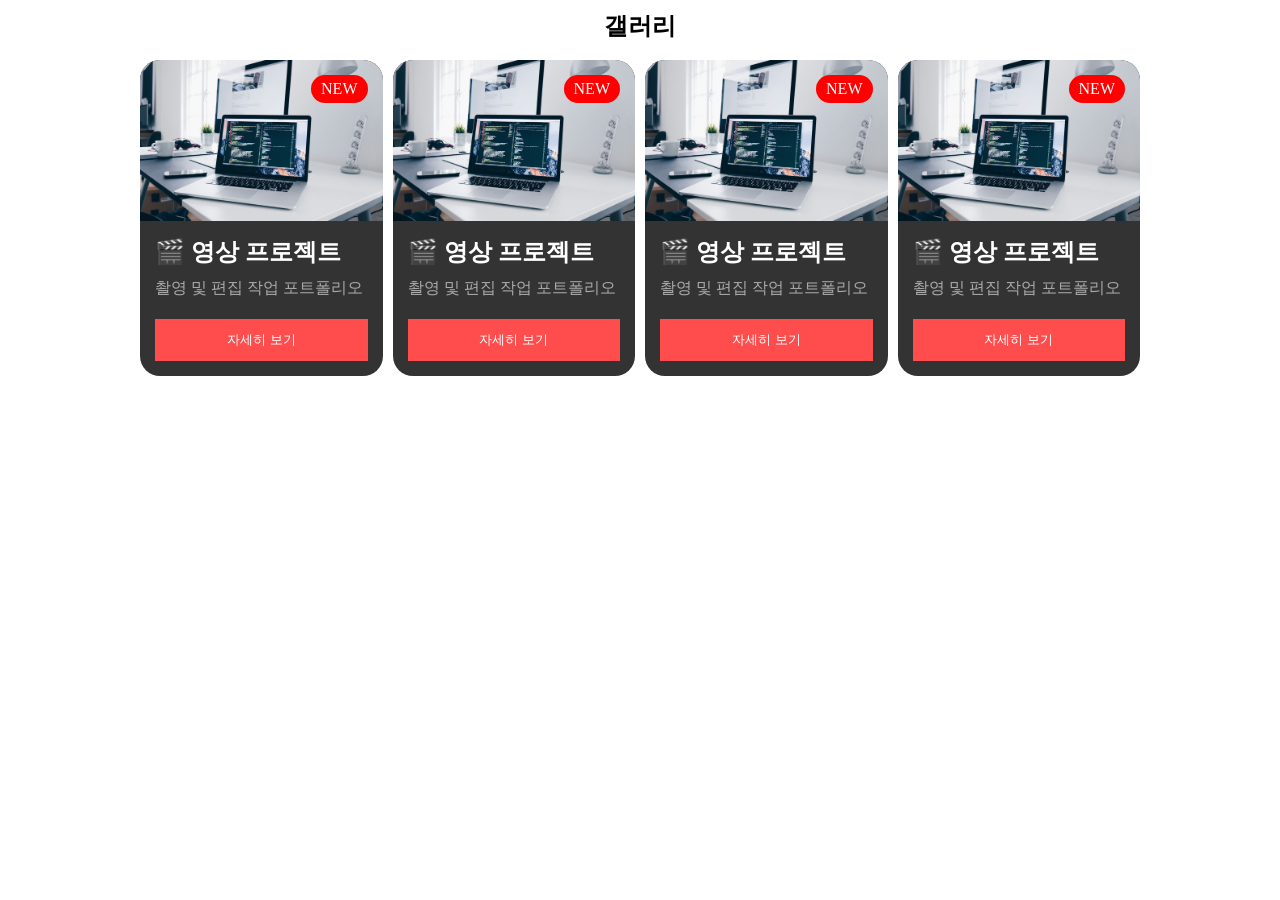
==== position_ex01.html @ 98f40c2b "포지션에 대해 배우다" ====
<!doctype html>
<html lang="en">
  <head>
    <meta charset="UTF-8" />
    <meta name="viewport" content="width=device-width, initial-scale=1.0" />
    <title>Document</title>
    <link rel="stylesheet" href="css/position_ex01.css">
  </head>
  <body>
    <h2>갤러리</h2>
    <section class="contents">
        
    <div class="card">
      <!-- 뉴 -->
      <div class="badge">NEW</div>
      <img src="img/photo-1498050108023-c5249f4df085.avif" alt="" />
      <!-- 내용 -->
      <div class="content">
        <h2>🎬 영상 프로젝트</h2>
        <p>촬영 및 편집 작업 포트폴리오</p>
        <button>자세히 보기</button>
      </div>
    </div>
    <div class="card">
      <!-- 뉴 -->
      <div class="badge">NEW</div>
      <img src="img/photo-1498050108023-c5249f4df085.avif" alt="" />
      <!-- 내용 -->
      <div class="content">
        <h2>🎬 영상 프로젝트</h2>
        <p>촬영 및 편집 작업 포트폴리오</p>
        <button>자세히 보기</button>
      </div>
    </div>
    <div class="card">
      <!-- 뉴 -->
      <div class="badge">NEW</div>
      <img src="img/photo-1498050108023-c5249f4df085.avif" alt="" />
      <!-- 내용 -->
      <div class="content">
        <h2>🎬 영상 프로젝트</h2>
        <p>촬영 및 편집 작업 포트폴리오</p>
        <button>자세히 보기</button>
      </div>
    </div>
    <div class="card">
      <!-- 뉴 -->
      <div class="badge">NEW</div>
      <img src="img/photo-1498050108023-c5249f4df085.avif" alt="" />
      <!-- 내용 -->
      <div class="content">
        <h2>🎬 영상 프로젝트</h2>
        <p>촬영 및 편집 작업 포트폴리오</p>
        <button>자세히 보기</button>
      </div>
    </div>
</section>
<!-- 디자인영역 -->
 <section class="musicalwrap">
    
 </section>
  </body>
</html>
---- css/position_ex01.css ----
*{
    margin: 0;
    padding: 0;
    box-sizing: border-box;
}

body > h2{
    width: 1000px;
    margin: auto;
    padding: 10px 0;
    height: 60px; 
    text-align: center;
    /* background-color: azure; */
}

.contents{
    width: 1000px;
    margin: auto;
    display: flex;
    gap: 10px;
}


.card{
width: 300px;
background-color: #333;
border-radius: 20px;
color: #fff;
position: relative;
overflow: hidden;
}
.card img{
    width: 100%;
    display: block;
}

/* 뉴 */
.badge{
    background-color: red;
    position: absolute;
    top: 15px;
    right: 15px;
    padding: 5px 10px;
    border-radius: 20px;
}
.content{
    padding: 15px;
}
.content h2{
    margin-bottom: 10px;
}
.content p{
    color: #aaa;
    margin-bottom: 20px;
}
.content button{
    width: 100%;
    border: none;
    background-color: #ff4d4d;
    color: #fff;
    padding: 12px;
    cursor: pointer;
    transition: all 0.3s;
}
.content button:hover{
    background-color: #d83131;
}
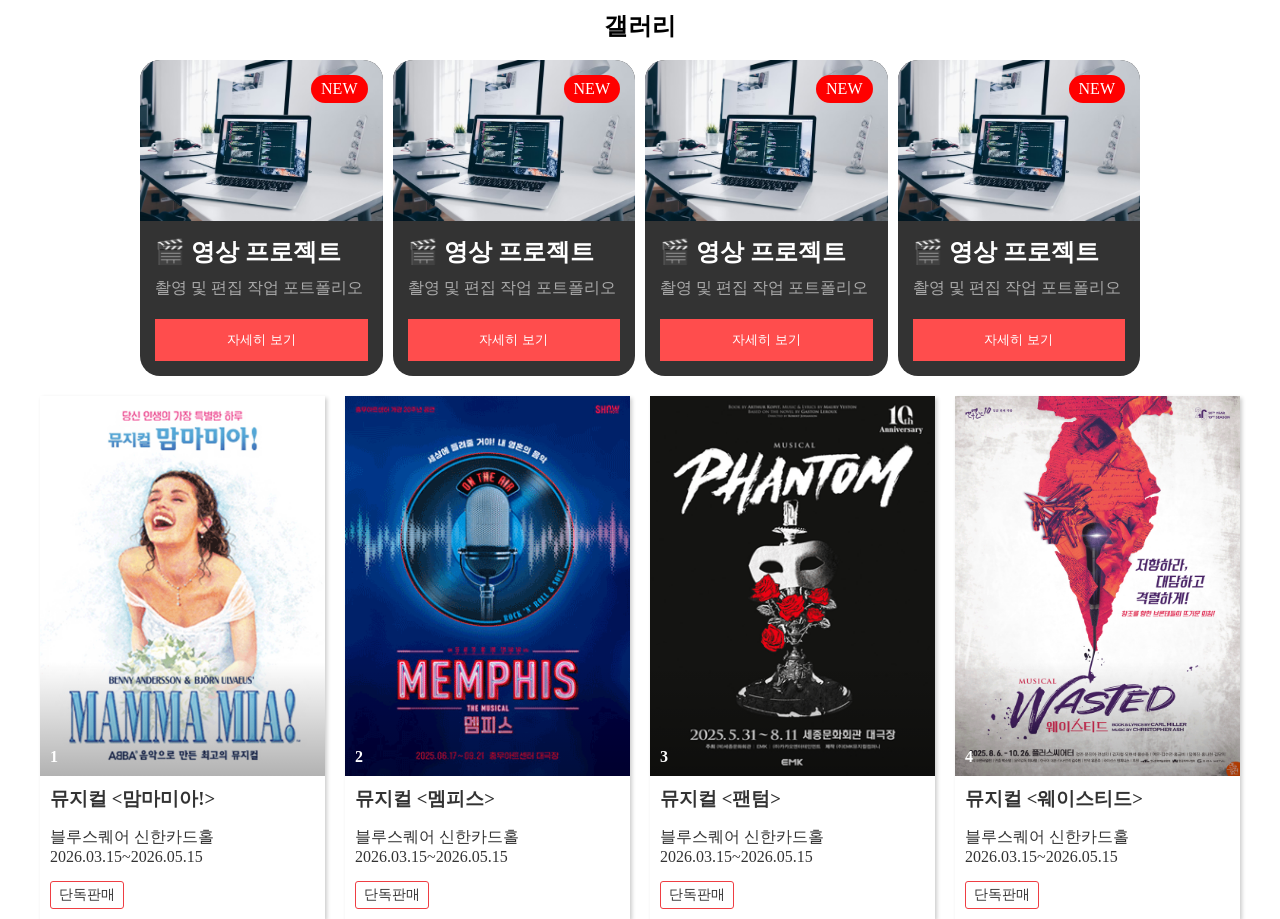
==== commit 7d862e53: "이것저것 카드만들기" ====
--- a/position_ex01.html
+++ b/position_ex01.html
@@ -4,60 +4,126 @@
     <meta charset="UTF-8" />
     <meta name="viewport" content="width=device-width, initial-scale=1.0" />
     <title>Document</title>
-    <link rel="stylesheet" href="css/position_ex01.css">
+    <link rel="stylesheet" href="css/position_ex01.css" />
   </head>
   <body>
     <h2>갤러리</h2>
     <section class="contents">
-        
-    <div class="card">
-      <!-- 뉴 -->
-      <div class="badge">NEW</div>
-      <img src="img/photo-1498050108023-c5249f4df085.avif" alt="" />
-      <!-- 내용 -->
-      <div class="content">
-        <h2>🎬 영상 프로젝트</h2>
-        <p>촬영 및 편집 작업 포트폴리오</p>
-        <button>자세히 보기</button>
+      <div class="card">
+        <!-- 뉴 -->
+        <div class="badge">NEW</div>
+        <img src="img/photo-1498050108023-c5249f4df085.avif" alt="" />
+        <!-- 내용 -->
+        <div class="content">
+          <h2>🎬 영상 프로젝트</h2>
+          <p>촬영 및 편집 작업 포트폴리오</p>
+          <button>자세히 보기</button>
+        </div>
       </div>
-    </div>
-    <div class="card">
-      <!-- 뉴 -->
-      <div class="badge">NEW</div>
-      <img src="img/photo-1498050108023-c5249f4df085.avif" alt="" />
-      <!-- 내용 -->
-      <div class="content">
-        <h2>🎬 영상 프로젝트</h2>
-        <p>촬영 및 편집 작업 포트폴리오</p>
-        <button>자세히 보기</button>
+      <div class="card">
+        <!-- 뉴 -->
+        <div class="badge">NEW</div>
+        <img src="img/photo-1498050108023-c5249f4df085.avif" alt="" />
+        <!-- 내용 -->
+        <div class="content">
+          <h2>🎬 영상 프로젝트</h2>
+          <p>촬영 및 편집 작업 포트폴리오</p>
+          <button>자세히 보기</button>
+        </div>
       </div>
-    </div>
-    <div class="card">
-      <!-- 뉴 -->
-      <div class="badge">NEW</div>
-      <img src="img/photo-1498050108023-c5249f4df085.avif" alt="" />
-      <!-- 내용 -->
-      <div class="content">
-        <h2>🎬 영상 프로젝트</h2>
-        <p>촬영 및 편집 작업 포트폴리오</p>
-        <button>자세히 보기</button>
+      <div class="card">
+        <!-- 뉴 -->
+        <div class="badge">NEW</div>
+        <img src="img/photo-1498050108023-c5249f4df085.avif" alt="" />
+        <!-- 내용 -->
+        <div class="content">
+          <h2>🎬 영상 프로젝트</h2>
+          <p>촬영 및 편집 작업 포트폴리오</p>
+          <button>자세히 보기</button>
+        </div>
       </div>
-    </div>
-    <div class="card">
-      <!-- 뉴 -->
-      <div class="badge">NEW</div>
-      <img src="img/photo-1498050108023-c5249f4df085.avif" alt="" />
-      <!-- 내용 -->
-      <div class="content">
-        <h2>🎬 영상 프로젝트</h2>
-        <p>촬영 및 편집 작업 포트폴리오</p>
-        <button>자세히 보기</button>
+      <div class="card">
+        <!-- 뉴 -->
+        <div class="badge">NEW</div>
+        <img src="img/photo-1498050108023-c5249f4df085.avif" alt="" />
+        <!-- 내용 -->
+        <div class="content">
+          <h2>🎬 영상 프로젝트</h2>
+          <p>촬영 및 편집 작업 포트폴리오</p>
+          <button>자세히 보기</button>
+        </div>
       </div>
-    </div>
-</section>
-<!-- 디자인영역 -->
- <section class="musicalwrap">
-    
- </section>
+    </section>
+    <!-- 디자인영역 -->
+    <section class="musicalwrap">
+      <div class="musical-card">
+        <a href="#">
+          <!-- 이미지 영역 -->
+          <div class="ticketimg">
+            <div class="img-bg"></div>
+            <img src="img/mamma_p.gif" alt="" />
+            <span class="ticketrank">1</span>
+          </div>
+          <!-- 티켓 안내 내용 영역 -->
+          <div class="ticketinfo">
+            <h3>뮤지컬 <맘마미아!></h3>
+            <p class="tickethall">블루스퀘어 신한카드홀</p>
+            <p class="ticketdate">2026.03.15~2026.05.15</p>
+            <span class="ticketsale">단독판매</span>
+          </div>
+        </a>
+      </div>
+      <div class="musical-card">
+        <a href="#">
+          <!-- 이미지 영역 -->
+          <div class="ticketimg">
+            <div class="img-bg"></div>
+            <img src="img/mempithp.gif" alt="" />
+            <span class="ticketrank">2</span>
+          </div>
+          <!-- 티켓 안내 내용 영역 -->
+          <div class="ticketinfo">
+            <h3>뮤지컬 <멤피스></h3>
+            <p class="tickethall">블루스퀘어 신한카드홀</p>
+            <p class="ticketdate">2026.03.15~2026.05.15</p>
+            <span class="ticketsale">단독판매</span>
+          </div>
+        </a>
+      </div>
+      <div class="musical-card">
+        <a href="#">
+          <!-- 이미지 영역 -->
+          <div class="ticketimg">
+            <div class="img-bg"></div>
+            <img src="img/pan.gif" alt="" />
+            <span class="ticketrank">3</span>
+          </div>
+          <!-- 티켓 안내 내용 영역 -->
+          <div class="ticketinfo">
+            <h3>뮤지컬 <팬텀></h3>
+            <p class="tickethall">블루스퀘어 신한카드홀</p>
+            <p class="ticketdate">2026.03.15~2026.05.15</p>
+            <span class="ticketsale">단독판매</span>
+          </div>
+        </a>
+      </div>
+      <div class="musical-card">
+        <a href="#">
+          <!-- 이미지 영역 -->
+          <div class="ticketimg">
+            <div class="img-bg"></div>
+            <img src="img/wasted.gif" alt="" />
+            <span class="ticketrank">4</span>
+          </div>
+          <!-- 티켓 안내 내용 영역 -->
+          <div class="ticketinfo">
+            <h3>뮤지컬 <웨이스티드></h3>
+            <p class="tickethall">블루스퀘어 신한카드홀</p>
+            <p class="ticketdate">2026.03.15~2026.05.15</p>
+            <span class="ticketsale">단독판매</span>
+          </div>
+        </a>
+      </div>
+    </section>
   </body>
 </html>
--- a/css/position_ex01.css
+++ b/css/position_ex01.css
@@ -3,7 +3,10 @@
     padding: 0;
     box-sizing: border-box;
 }
-
+a{
+    text-decoration: none;
+    color: #333;
+}
 body > h2{
     width: 1000px;
     margin: auto;
@@ -15,7 +18,7 @@
 
 .contents{
     width: 1000px;
-    margin: auto;
+    margin: 0 auto 20px;
     display: flex;
     gap: 10px;
 }
@@ -64,4 +67,58 @@
 }
 .content button:hover{
     background-color: #d83131;
+}
+
+/* 디자인 영역 */
+.musicalwrap{
+    width: 1200px;
+    margin: auto;
+    display: flex;
+    gap: 20px;
+}
+.musical-card{
+    width: calc(100%/4);
+    box-shadow: 2px 2px 4px rgba(0,0,0,0.2);
+}
+.ticketimg img{
+    width: 100%;
+    display: block;
+}
+
+/* 이미지 위에 랭킹 */
+.ticketimg{
+    height: 380px;
+    position: relative;
+ 
+}
+.img-bg{
+    width: 100% ;
+    height: 100%;
+    position: absolute;
+    top: 0;
+    left: 0;
+       background: linear-gradient(180deg, transparent 70%, rgba(0,0,0,0.3));
+}
+
+.ticketrank{
+    position: absolute;
+    left: 10px;
+    bottom: 10px;
+    color: #fff;
+    font-weight: bold;
+}
+.ticketinfo{
+    padding: 10px;
+}
+.ticketinfo h3{
+margin-bottom: 15px;
+}
+.ticketsale {
+    padding: 4px 8px;
+    border-radius: 3px;
+    font-size: 14px;
+    text-align: center;
+    border: 1px solid #ef3e43;
+    margin-top: 15px;
+    display: inline-block;
 }
